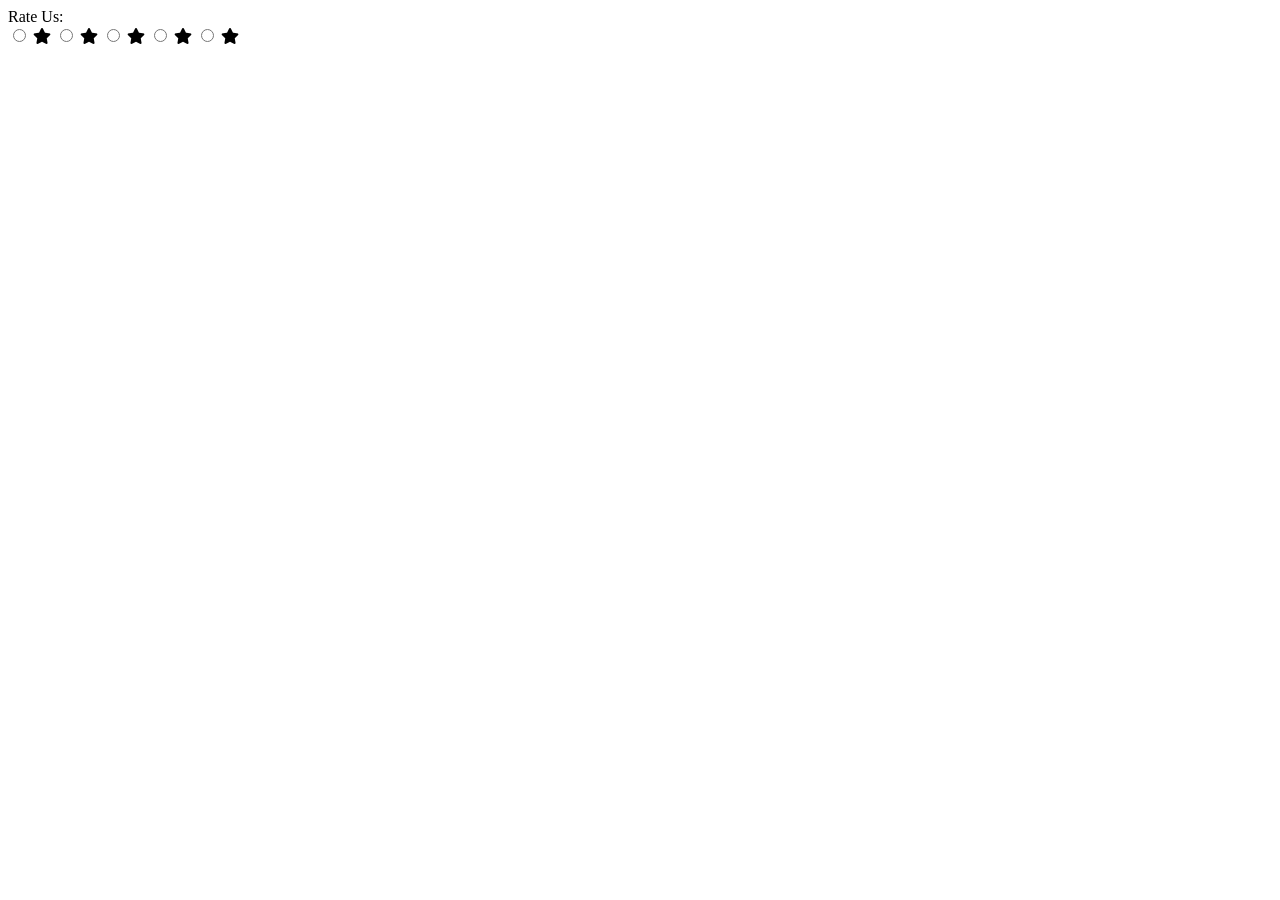
==== suggest.html @ 3f870254 "new changes commited" ====
<!DOCTYPE html>
<html>
<head>
	<title>Your Suggestions</title>
    <meta name="viewport" content="width=device-width,initial-scale=1.0">
    <link rel="stylesheet" type="text/css" href="suggest.css">
  <link rel="stylesheet" href="https://cdnjs.cloudflare.com/ajax/libs/font-awesome/5.12.1/css/all.min.css">
</head>
<body>
    <div class="rating-css">
        <div>Rate Us:</div>
        <div class="star">
            <input type="radio" name="rating1" id="rating1">
            <label for="rating1" class="fa fa-star"> </label>
            <input type="radio" name="rating2" id="rating1">
            <label for="rating2" class="fa fa-star"> </label>
            <input type="radio" name="rating3" id="rating1">
            <label for="rating3" class="fa fa-star"> </label>
            <input type="radio" name="rating4" id="rating1">
            <label for="rating4" class="fa fa-star"> </label>
            <input type="radio" name="rating5" id="rating1">
            <label for="rating5" class="fa fa-star"> </label>
        </div>
    </div>
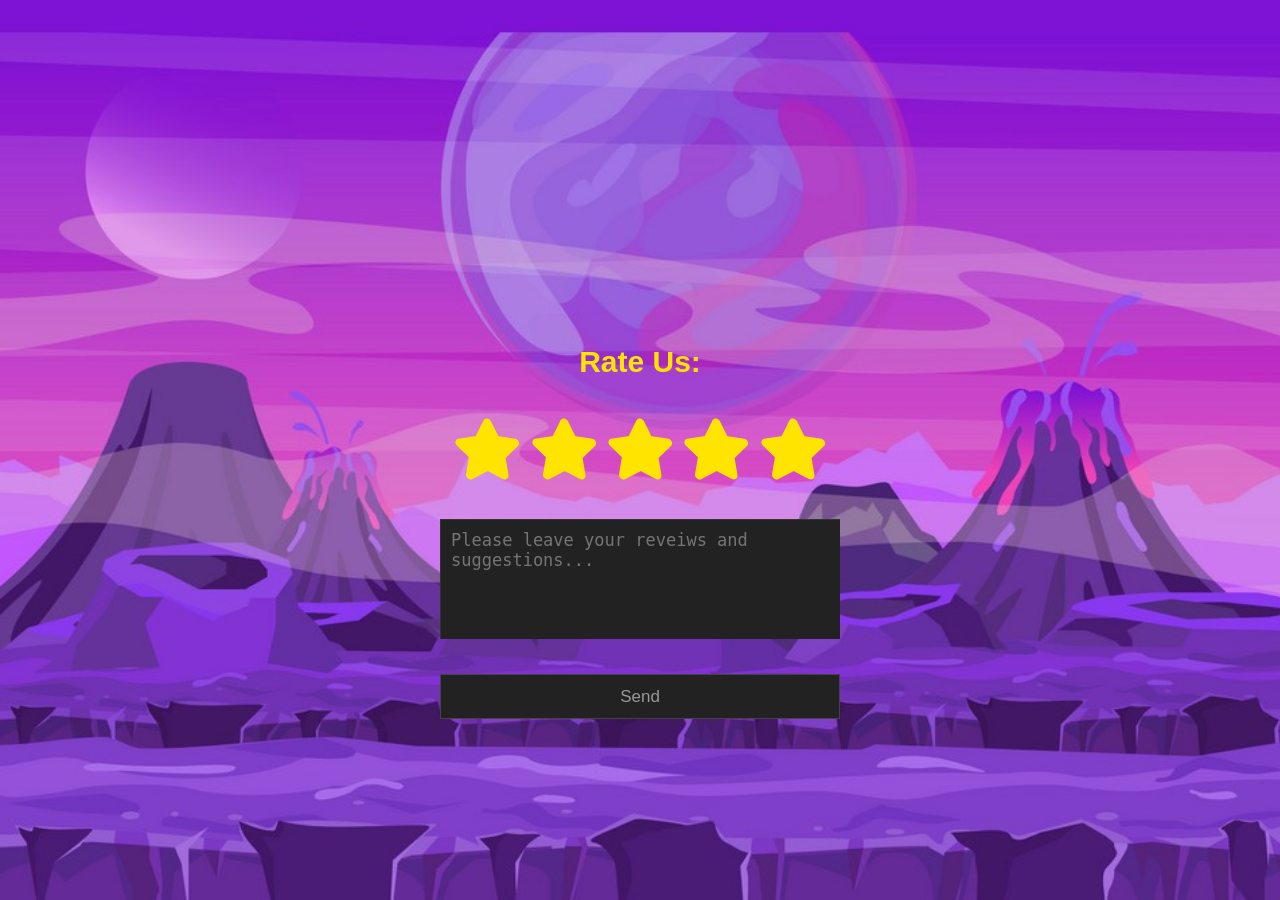
==== commit dadfb5fe: "new changes" ====
--- a/suggest.html
+++ b/suggest.html
@@ -12,13 +12,29 @@
         <div class="star">
             <input type="radio" name="rating1" id="rating1">
             <label for="rating1" class="fa fa-star"> </label>
-            <input type="radio" name="rating2" id="rating1">
+            <input type="radio" name="rating1" id="rating1">
             <label for="rating2" class="fa fa-star"> </label>
-            <input type="radio" name="rating3" id="rating1">
+            <input type="radio" name="rating1" id="rating1">
             <label for="rating3" class="fa fa-star"> </label>
-            <input type="radio" name="rating4" id="rating1">
+            <input type="radio" name="rating1" id="rating1">
             <label for="rating4" class="fa fa-star"> </label>
-            <input type="radio" name="rating5" id="rating1">
+            <input type="radio" name="rating1" id="rating1">
             <label for="rating5" class="fa fa-star"> </label>
         </div>
-    </div>+
+
+
+        <form>
+          <div class="textarea">
+            <textarea cols="30" placeholder="Please leave your reveiws and suggestions..."></textarea>
+          </div>
+
+          <div class="btn">
+            
+            <button type="submit" href="thanku.html">Send</button>
+            
+          </div>
+        </form>
+        </div>
+    </body>
+    </html>
--- a/suggest.css
+++ b/suggest.css
@@ -0,0 +1,101 @@
+*{
+    margin: 0;
+    padding: 0;
+}
+
+body{
+    display: flex;
+    min-height: 100vh;
+    align-items: center;
+    justify-content: center;
+    background: url(bgs.jpg);
+    background-size: cover;
+    background-repeat: no-repeat;
+
+}
+
+.rating-css{
+    height: 250px;
+    width: 400px;
+    left: 50%;
+    top:25%;
+    padding: 0;
+
+}
+
+.rating-css div{
+    color: #ffe400;
+    font-size: 30px;
+    font-family: 'Lucida Sans', 'Lucida Sans Regular', 'Lucida Grande', 'Lucida Sans Unicode', Geneva, Verdana, sans-serif;
+    font-weight: bolder;
+    text-align: center;
+    padding: 20px 0;
+     
+}
+
+
+.rating-css input{
+    display: none;
+
+}
+
+.rating-css input + label{
+    font-size: 60px;
+    text-shadow: 1px 1px 0 #ffe400;
+    cursor: pointer;
+}
+
+.rating-css input:checked + label ~ label{
+    color:#838383;
+}
+
+.rating-css label:active{
+    transform: scale(0.8);
+    transition: 0.3s ease;
+}
+
+.textarea{
+    height: 100px;
+    width: 100%;
+    padding: 20px;
+    overflow: hidden;
+
+}
+
+
+ form .textarea textarea{
+    height: 100%;
+    width: 100%;
+    outline: none;
+    color:white;
+    border: 1px solid #333;
+    background: #222;
+    padding: 10px;
+    font-size: 17px;
+}
+
+.btn{
+    height: 45px;
+    width: 100%;
+    margin : 15px 0;
+}
+
+
+
+ form .btn button{
+    height: 100%;
+    width: 100%;
+    border: 1px solid #444;
+    outline:none;
+    background: #222;
+    color: #999;
+    font-size: 17px;
+    font-weight: 500;
+    cursor: pointer;
+    transition: all 0.3s ease;
+}
+
+
+ form .btn button.hover{
+    background: #1b1b1b;
+}
